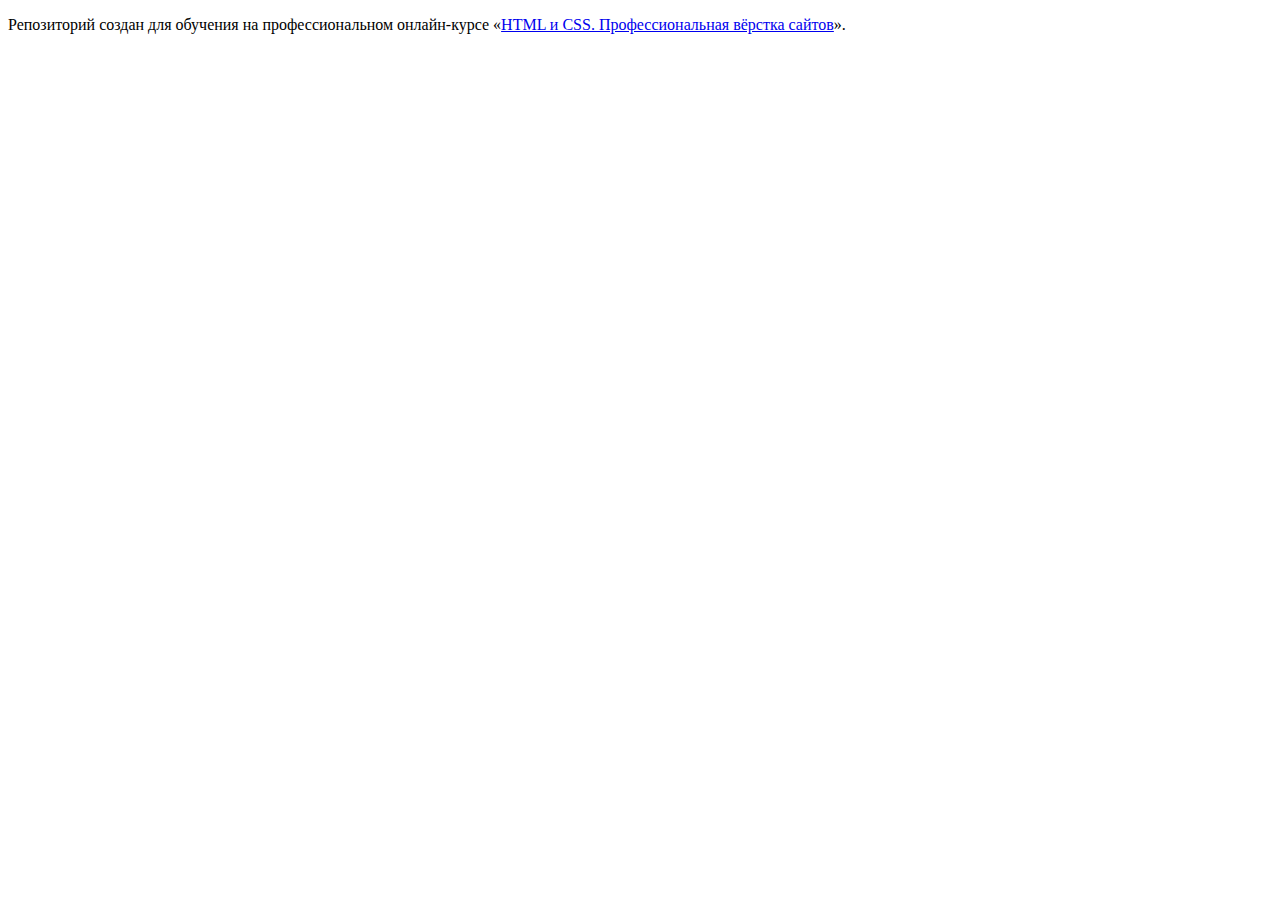
==== index.html @ b67c4041 ":hatching_chick:" ====
<!DOCTYPE html>
<html lang="ru">
  <head>
    <meta charset="utf-8">
    <title>HTML Academy: Седона</title>
  </head>
  <body>

    <p>Репозиторий создан для обучения на профессиональном онлайн‑курсе «<a href="https://htmlacademy.ru/intensive/htmlcss">HTML и CSS. Профессиональная вёрстка сайтов</a>».</p>

  </body>
</html>
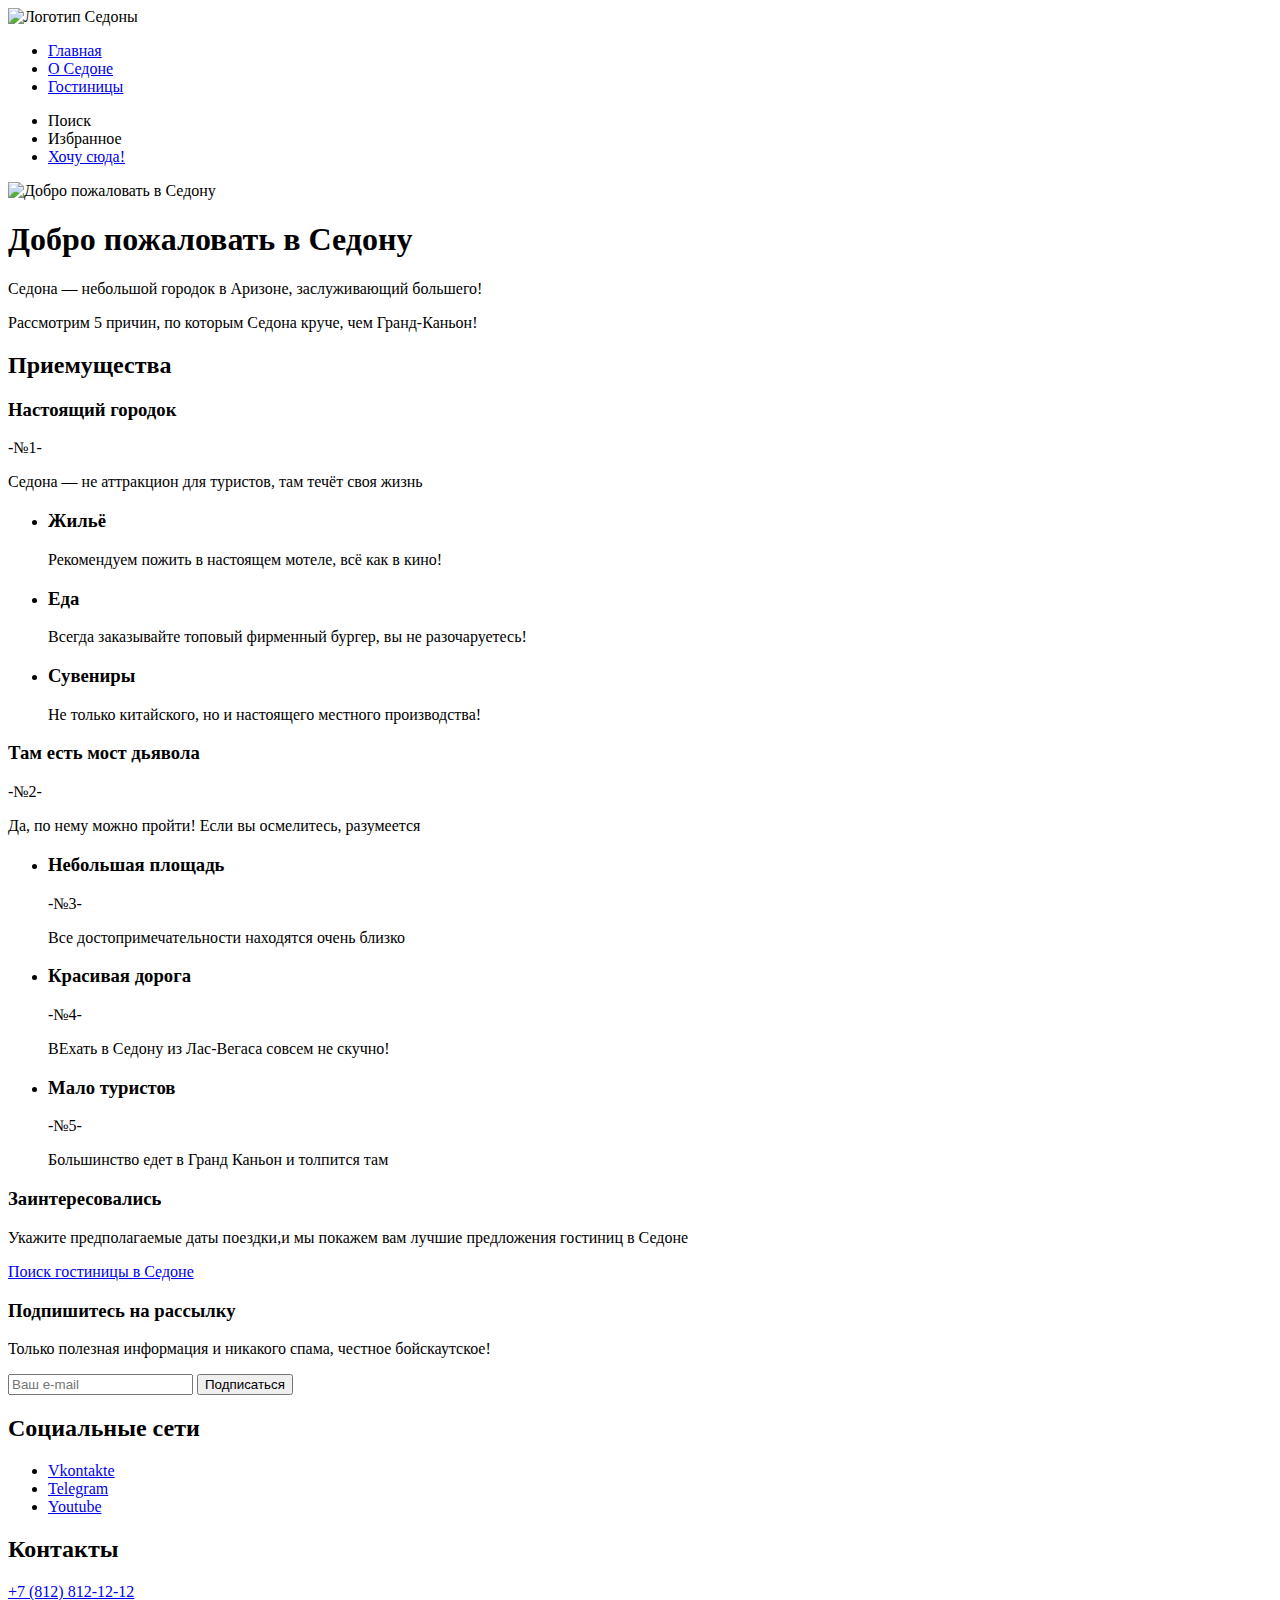
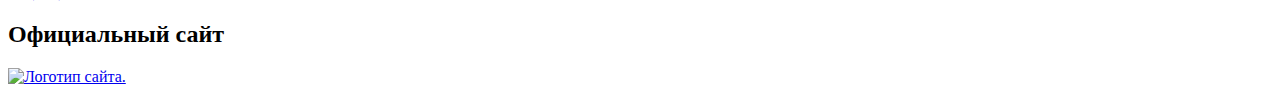
==== commit e1dd47b6: "добавил разметку" ====
--- a/index.html
+++ b/index.html
@@ -5,8 +5,136 @@
     <title>HTML Academy: Седона</title>
   </head>
   <body>
-
-    <p>Репозиторий создан для обучения на профессиональном онлайн‑курсе «<a href="https://htmlacademy.ru/intensive/htmlcss">HTML и CSS. Профессиональная вёрстка сайтов</a>».</p>
-
+    <header class="main-header">
+      <img class="header-logo" src="#" alt="Логотип Седоны">
+      <nav class="navigation">
+        <ul class="navigation-list">
+          <li class="navigation-item">
+            <a class="navigation-link navigation-link-current" href="index.html">Главная</a>
+          </li>
+          <li class="navigation-item">
+            <a class="navigation-link" href="#">О Седоне</a>
+          </li>
+          <li class="navigation-item">
+            <a class="navigation-link" href="catalog.html">Гостиницы</a>
+          </li>
+        </ul>
+        <ul class="navigation-list navigation-user">
+          <li class="navigation-item">
+            <a class="navigation-link" href="#"></a>
+              <span class="visually-hidden">
+                Поиск
+              </span>
+          </li>
+          <li class="navigation-item">
+            <a class="navigation-link" href="#"></a>
+              <span class="visually-hidden">
+                Избранное
+              </span>
+          </li>
+          <li class="navigation-item">
+              <a class="navigation-link button" href="#">Хочу сюда!</a>
+          </li>
+        </ul>
+      </nav>
+    </header>
+    <main class="main-index">
+      <section class="welcome">
+        <img class="welcome-img" src="#" alt="Добро пожаловать в Седону">
+        <h1 class="visually-hidden">Добро пожаловать в Седону</h1>
+        <p class="description-bolder">Седона — небольшой городок в Аризоне, заслуживающий большего!</p>
+        <p class="description">Рассмотрим 5 причин, по которым Седона круче, чем Гранд-Каньон!</p>
+      </section>
+      <section class="advantages">
+        <h2 class="visually-hidden">Приемущества</h2>
+        <div class="advantages-item">
+          <h3 class="advantages-title">Настоящий городок</h3>
+          <p class="advantages-number">-№1-</p>
+          <p class="advantages-description">Седона — не аттракцион для туристов, там течёт своя жизнь</p>
+        </div>
+        <ul class="advantages-list">
+          <li class="advantages-item">
+            <h3 class="advantages-title">Жильё</h3>
+            <p class="advantages-description">Рекомендуем пожить в настоящем мотеле, всё как в кино!</p>
+          </li>
+          <li class="advantages-item">
+            <h3 class="advantages-title">Еда</h3>
+            <p class="advantages-description">Всегда заказывайте топовый фирменный бургер, вы не разочаруетесь!</p>
+          </li>
+          <li class="advantages-item">
+            <h3 class="advantages-title">Сувениры</h3>
+            <p class="advantages-description">Не только китайского, но и настоящего местного производства!</p>
+          </li>
+        </ul>
+        <div class="advantages-item">
+          <h3 class="advantages-title">Там есть мост дьявола</h3>
+          <p class="advantages-number">-№2-</p>
+          <p class="advantages-description">Да, по нему можно пройти! Если вы осмелитесь, разумеется</p>
+        </div>
+        <ul class="advantages-list">
+          <li class="advantages-item">
+            <h3 class="advantages-title">Небольшая площадь</h3>
+            <p class="advantages-number">-№3-</p>
+            <p class="advantages-description">Все достопримечательности находятся очень близко</p>
+          </li>
+          <li class="advantages-item">
+            <h3 class="advantages-title">Красивая дорога</h3>
+            <p class="advantages-number">-№4-</p>
+            <p class="advantages-description">ВЕхать в Седону из Лас-Вегаса совсем не скучно!</p>
+          </li>
+          <li class="advantages-item">
+            <h3 class="advantages-title">Мало туристов</h3>
+            <p class="advantages-number">-№5-</p>
+            <p class="advantages-description">Большинство едет в Гранд Каньон и толпится там</p>
+          </li>
+        </ul>
+      </section>
+      <section class="hotel-search">
+        <h3 class="hotel-search-title">Заинтересовались</h3>
+        <p class="hotel-search-description">Укажите предполагаемые даты поездки,и мы покажем вам лучшие предложения гостиниц в Седоне</p>
+        <a class="hotel-search-button" href="#">Поиск гостиницы в Седоне</a>
+      </section>
+      <section class="subscription">
+        <h3 class="subscription-title">Подпишитесь на рассылку</h3>
+        <p class="subscription-description">Только полезная информация и никакого спама, честное бойскаутское!</p>
+        <form class="subscription-form" action="https://echo.htmlacademy.ru/" method="post">
+          <label class="subscription-label" for="subscription-email"></label>
+          <input type="email" name="subscription-email" id="subscription-email" placeholder="Ваш e-mail">
+          <button class="subscribe-button" type="submit">Подписаться</button>
+        </form>
+      </section>
+    </main>
+    <footer class="main-footer">
+      <section class="social">
+        <h2 class="visually-hidden">Социальные сети</h2>
+        <ul class="footer-social-list">
+          <li class="footer-social-item">
+            <a class="button" href="https://vk.com/htmlacademy">
+              <span class="visually-hidden">Vkontakte</span>
+            </a>
+            </li>
+            <li class="footer-social-item">
+              <a class="button" href="https://t.me/htmlacademy ">
+                <span class="visually-hidden">Telegram</span>
+              </a>
+            </li>
+            <li class="footer-social-item">
+              <a class="button" href="https://www.youtube.com/user/htmlacademyru">
+                <span class="visually-hidden">Youtube</span>
+              </a>
+            </li>
+        </ul>
+    </section>
+    <section class="footer-contacts">
+      <h2 class="visually-hidden">Контакты</h2>
+      <a class="footer-phone-number" href="tel:+78128121212">+7 (812) 812-12-12</a>
+    </section>
+    <section>
+      <h2 class="visually-hidden">Официальный сайт</h2>
+      <a class="footer-link" href="https://htmlacademy.ru/study">
+        <img class="link-logo" src="#" alt="Логотип сайта.">
+      </a>
+    </section>
+    </footer>
   </body>
 </html>
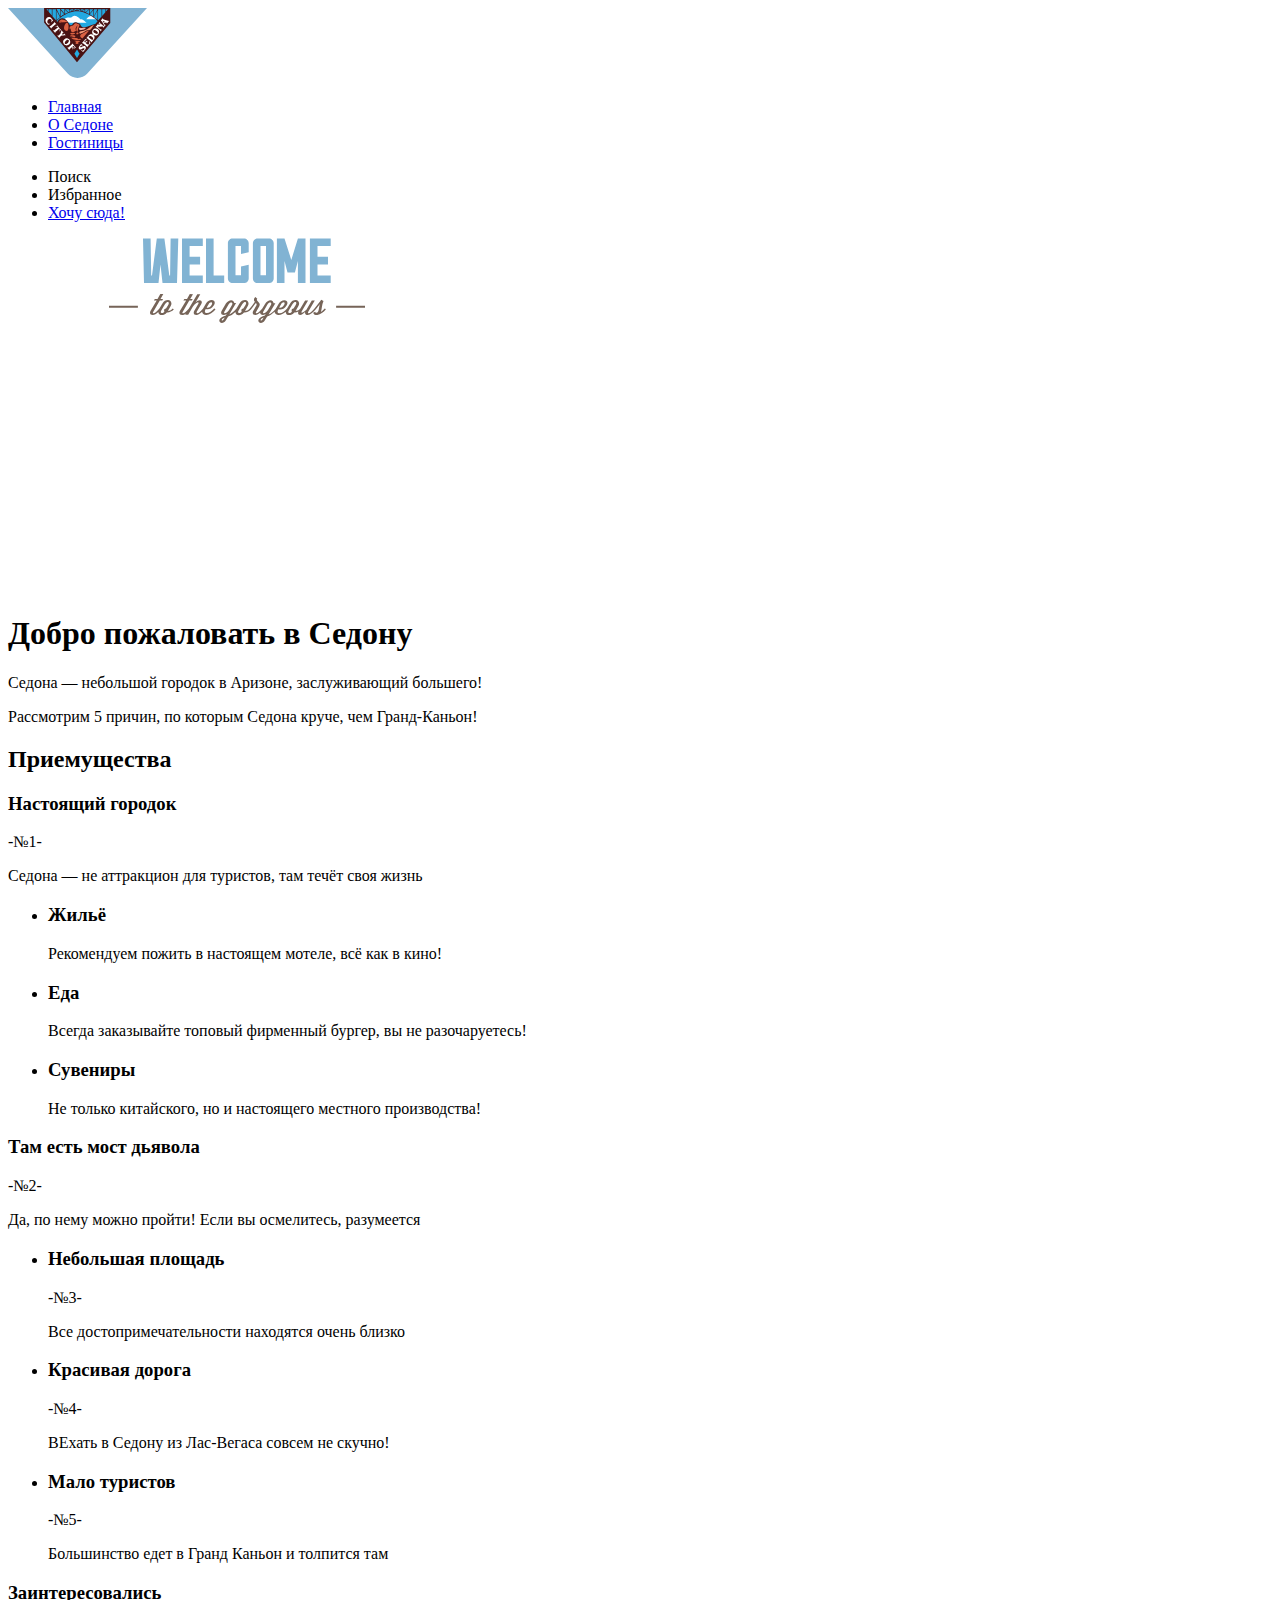
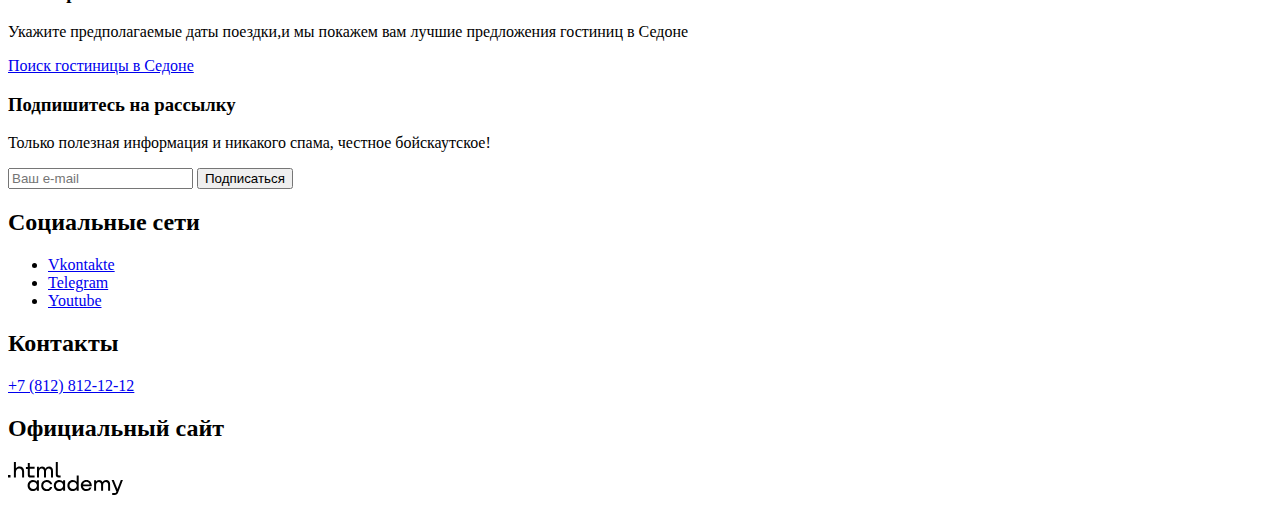
==== commit 2c941383: "Merge pull request #1 from gringal62/master" ====
--- a/index.html
+++ b/index.html
@@ -6,7 +6,7 @@
   </head>
   <body>
     <header class="main-header">
-      <img class="header-logo" src="#" alt="Логотип Седоны">
+      <img class="header-logo" src="images/logo.svg" width="139" height="70" alt="Логотип Седоны">
       <nav class="navigation">
         <ul class="navigation-list">
           <li class="navigation-item">
@@ -40,7 +40,7 @@
     </header>
     <main class="main-index">
       <section class="welcome">
-        <img class="welcome-img" src="#" alt="Добро пожаловать в Седону">
+        <img class="welcome-img" src="images/welcome.svg" width="458" height="352" alt="Добро пожаловать в Седону">
         <h1 class="visually-hidden">Добро пожаловать в Седону</h1>
         <p class="description-bolder">Седона — небольшой городок в Аризоне, заслуживающий большего!</p>
         <p class="description">Рассмотрим 5 причин, по которым Седона круче, чем Гранд-Каньон!</p>
@@ -132,7 +132,7 @@
     <section>
       <h2 class="visually-hidden">Официальный сайт</h2>
       <a class="footer-link" href="https://htmlacademy.ru/study">
-        <img class="link-logo" src="#" alt="Логотип сайта.">
+        <img class="link-logo" src="images/HTML Academy.svg" width="115" height="33" alt="Логотип сайта.">
       </a>
     </section>
     </footer>
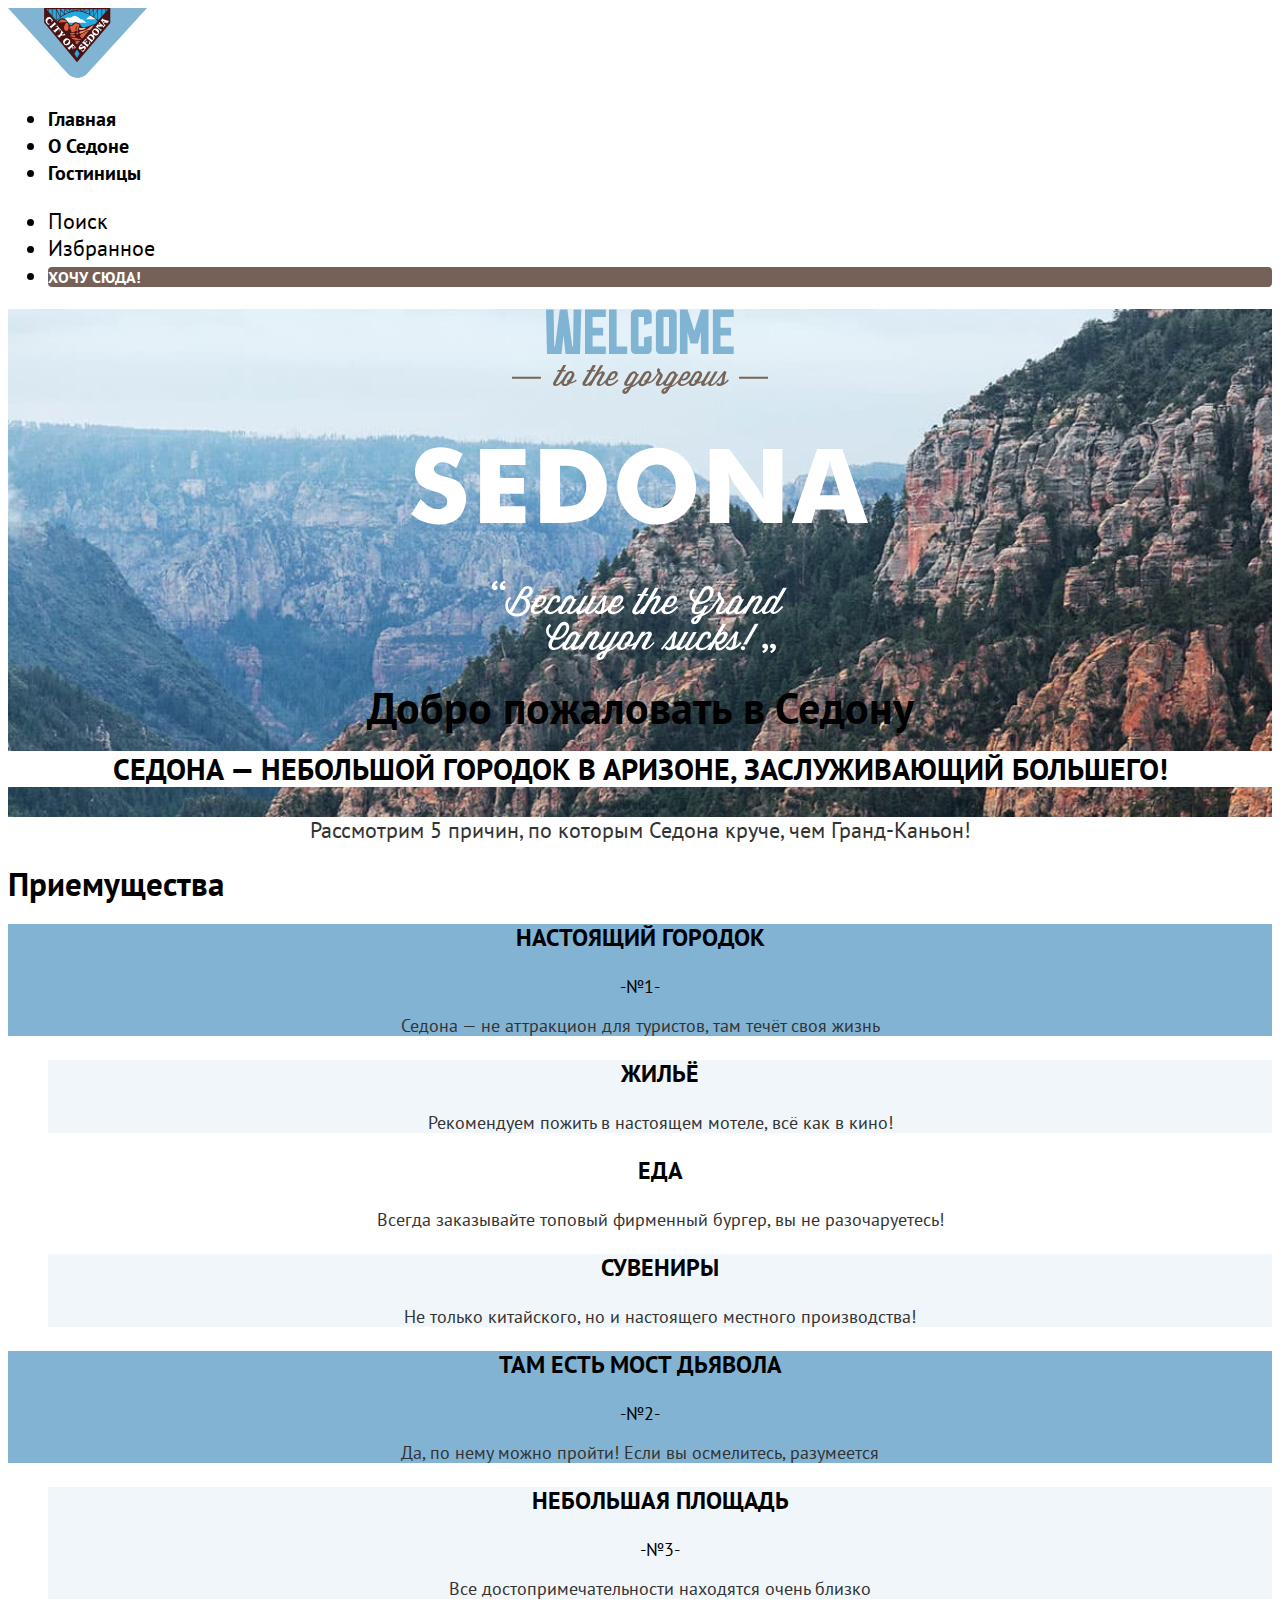
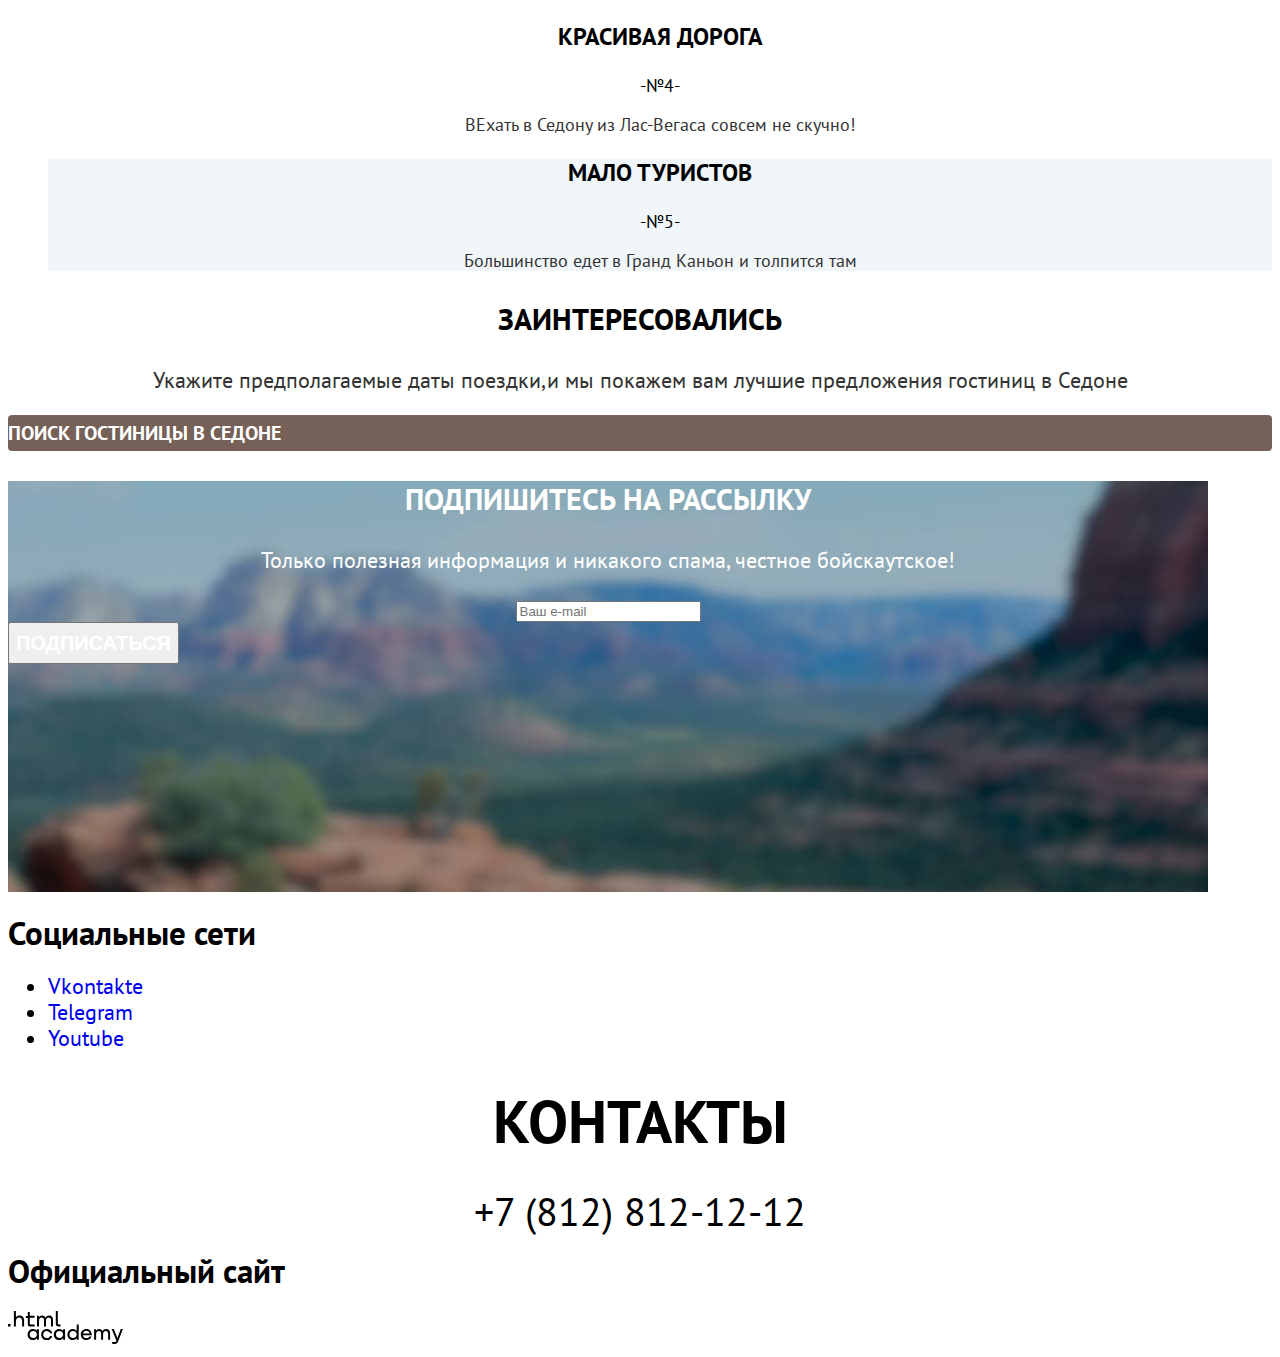
==== commit 06ccba4f: "Merge pull request #2 from gringal62/master" ====
--- a/index.html
+++ b/index.html
@@ -3,6 +3,7 @@
   <head>
     <meta charset="utf-8">
     <title>HTML Academy: Седона</title>
+    <link rel="stylesheet" href="styles/styles.css">
   </head>
   <body>
     <header class="main-header">
@@ -33,7 +34,7 @@
               </span>
           </li>
           <li class="navigation-item">
-              <a class="navigation-link button" href="#">Хочу сюда!</a>
+              <a class="navigation-link-text button" href="#">Хочу сюда!</a>
           </li>
         </ul>
       </nav>
@@ -47,42 +48,42 @@
       </section>
       <section class="advantages">
         <h2 class="visually-hidden">Приемущества</h2>
-        <div class="advantages-item">
+        <div class="advantages-item-city">
           <h3 class="advantages-title">Настоящий городок</h3>
           <p class="advantages-number">-№1-</p>
           <p class="advantages-description">Седона — не аттракцион для туристов, там течёт своя жизнь</p>
         </div>
         <ul class="advantages-list">
-          <li class="advantages-item">
+          <li class="advantages-item-home">
             <h3 class="advantages-title">Жильё</h3>
             <p class="advantages-description">Рекомендуем пожить в настоящем мотеле, всё как в кино!</p>
           </li>
-          <li class="advantages-item">
+          <li class="advantages-item-food">
             <h3 class="advantages-title">Еда</h3>
             <p class="advantages-description">Всегда заказывайте топовый фирменный бургер, вы не разочаруетесь!</p>
           </li>
-          <li class="advantages-item">
+          <li class="advantages-item-souvenirs">
             <h3 class="advantages-title">Сувениры</h3>
             <p class="advantages-description">Не только китайского, но и настоящего местного производства!</p>
           </li>
         </ul>
-        <div class="advantages-item">
+        <div class="advantages-item-bridge">
           <h3 class="advantages-title">Там есть мост дьявола</h3>
           <p class="advantages-number">-№2-</p>
           <p class="advantages-description">Да, по нему можно пройти! Если вы осмелитесь, разумеется</p>
         </div>
         <ul class="advantages-list">
-          <li class="advantages-item">
+          <li class="advantages-item-area">
             <h3 class="advantages-title">Небольшая площадь</h3>
             <p class="advantages-number">-№3-</p>
             <p class="advantages-description">Все достопримечательности находятся очень близко</p>
           </li>
-          <li class="advantages-item">
+          <li class="advantages-item-road">
             <h3 class="advantages-title">Красивая дорога</h3>
             <p class="advantages-number">-№4-</p>
             <p class="advantages-description">ВЕхать в Седону из Лас-Вегаса совсем не скучно!</p>
           </li>
-          <li class="advantages-item">
+          <li class="advantages-item-tourists">
             <h3 class="advantages-title">Мало туристов</h3>
             <p class="advantages-number">-№5-</p>
             <p class="advantages-description">Большинство едет в Гранд Каньон и толпится там</p>
@@ -92,7 +93,7 @@
       <section class="hotel-search">
         <h3 class="hotel-search-title">Заинтересовались</h3>
         <p class="hotel-search-description">Укажите предполагаемые даты поездки,и мы покажем вам лучшие предложения гостиниц в Седоне</p>
-        <a class="hotel-search-button" href="#">Поиск гостиницы в Седоне</a>
+        <a class="hotel-search-text button" href="#">Поиск гостиницы в Седоне</a>
       </section>
       <section class="subscription">
         <h3 class="subscription-title">Подпишитесь на рассылку</h3>
@@ -109,17 +110,17 @@
         <h2 class="visually-hidden">Социальные сети</h2>
         <ul class="footer-social-list">
           <li class="footer-social-item">
-            <a class="button" href="https://vk.com/htmlacademy">
+            <a class="vk-button" href="https://vk.com/htmlacademy">
               <span class="visually-hidden">Vkontakte</span>
             </a>
             </li>
             <li class="footer-social-item">
-              <a class="button" href="https://t.me/htmlacademy ">
+              <a class="tg-button" href="https://t.me/htmlacademy ">
                 <span class="visually-hidden">Telegram</span>
               </a>
             </li>
             <li class="footer-social-item">
-              <a class="button" href="https://www.youtube.com/user/htmlacademyru">
+              <a class="yt-button" href="https://www.youtube.com/user/htmlacademyru">
                 <span class="visually-hidden">Youtube</span>
               </a>
             </li>
--- a/styles/styles.css
+++ b/styles/styles.css
@@ -0,0 +1,415 @@
+@font-face {
+  font-family:"PT Sans";
+  font-style: normal;
+  font-weight: 400;
+  src: url("../fonts/ptsans-400.woff2") format("woff2");
+  font-display: swap;
+}
+
+@font-face {
+  font-family:"PT Sans";
+  font-style: normal;
+  font-weight: 700;
+  src: url("../fonts/ptsans-700.woff2") format("woff2");
+  font-display: swap;
+}
+
+body {
+  font-family: "PT Sans", sans-serif;
+  font-size: 22px;
+  line-height: 26px;
+  color: black;
+  background-color: white;
+}
+
+a { text-decoration: none; }
+
+.main-header {
+  color: black;
+  background-color: white;
+}
+
+.navigation-link {
+  font-weight: 700;
+  font-size: 20px;
+  line-height: 26px;
+  color: black;
+  background-color: white;
+  text-transform: capitalize;
+  text-decoration: none;
+}
+
+.button{
+  background: #756157;
+  border-radius: 4px;
+}
+
+.button-second {
+  background: #82B3D3;
+  border-radius: 4px;
+}
+
+.button-select {
+  background: #7DB54F;
+  border-radius: 4px;
+}
+
+.button-reset{
+  font-weight: 400;
+  font-size: 16px;
+  line-height: 20px;
+  text-align: center;
+  color: #FFFFFF;
+}
+
+.more-button{
+  font-weight: 700;
+  font-size: 16px;
+  line-height: 20px;
+  display: flex;
+  align-items: center;
+  text-align: center;
+  text-transform: uppercase;
+  color: #FFFFFF;
+}
+
+.favorites-button{
+  font-weight: 700;
+  font-size: 16px;
+  line-height: 20px;
+  display: flex;
+  align-items: center;
+  text-align: center;
+  text-transform: uppercase;
+  color: #FFFFFF;
+}
+
+.button-apply{
+  font-weight: 700;
+    font-size: 16px;
+    line-height: 20px;
+    display: flex;
+    align-items: center;
+    text-align: center;
+    text-transform: uppercase;
+    color: #FFFFFF;
+}
+
+.navigation-link-text{
+  font-weight: 700;
+  font-size: 16px;
+  line-height: 20px;
+  display: flex;
+  align-items: center;
+  text-align: center;
+  text-transform: uppercase;
+  color: white;
+}
+
+.main-index {
+  color: black;
+  background-color: white;
+  background-image: url("../images/backgrounds/index-background.jpg");
+  background-repeat: no-repeat;
+  background-size: 100% auto;
+}
+
+.welcome{
+  text-align: center;
+}
+
+.description-bolder {
+  background-color: white;
+  font-weight: 700;
+  font-size: 30px;
+  line-height: 36px;
+  text-align: center;
+  text-transform: uppercase;
+  }
+
+.description {
+  font-weight: 400;
+  font-size: 22px;
+  line-height: 26px;
+  text-align: center;
+  color: #333333;
+  background-color: white;
+}
+
+.advantages-list{
+  text-align: center;
+  list-style: none;
+}
+
+.advantages-title{
+  font-weight: 700;
+  font-size: 24px;
+  line-height: 28px;
+  text-align: center;
+  text-transform: uppercase;
+  color: #000000;
+}
+
+.advantages-number{
+  font-weight: 400;
+  font-size: 18px;
+  line-height: 21px;
+  text-align: center;
+  color: #000000;
+}
+
+.advantages-description{
+  font-weight: 400;
+  font-size: 18px;
+  line-height: 21px;
+  text-align: center;
+  color: #333333;
+}
+
+.advantages-item-city{
+  color: #FFFFFF;
+  background-color: #82B3D3;
+}
+
+.advantages-item-home{
+  background-color: rgba(131, 179, 211, 0.12);
+}
+
+.advantages-item-food{
+  background-color: #FFFFFF;;
+}
+
+.advantages-item-souvenirs{
+  background: rgba(131, 179, 211, 0.12);
+}
+
+.advantages-item-bridge{
+  color: #FFFFFF;
+  background-color: #82B3D3;
+}
+
+.advantages-item-area{
+  background-color: rgba(131, 179, 211, 0.12);
+}
+
+.dvantages-item-road{
+  background-color: rgba(131, 179, 211, 0.2);
+}
+
+.advantages-item-tourists{
+  background-color: rgba(131, 179, 211, 0.12);
+}
+
+.hotel-search{
+  text-align: center;
+  color: black;
+  background-color: white;
+}
+
+.hotel-search-title{
+  font-weight: 700;
+  font-size: 30px;
+  line-height: 36px;
+  text-transform: uppercase;
+}
+
+.hotel-search-description{
+  font-weight: 400;
+  font-size: 22px;
+  line-height: 26px;
+  text-align: center;
+  color: #333333;
+}
+
+.hotel-search-text{
+  font-weight: 700;
+  font-size: 20px;
+  line-height: 36px;
+  display: flex;
+  align-items: center;
+  text-align: center;
+  text-transform: uppercase;
+  color: white;
+  text-decoration: none;
+}
+
+.inner-header{
+  color: black;
+  background-color: white;
+  background-image: url("../images/backgrounds/filter-background.jpg");
+  background-repeat: no-repeat;
+  background-size: 100% auto;
+}
+
+.product-result{
+  font-weight: 700;
+  font-size: 30px;
+  line-height: 36px;
+  text-transform: uppercase;
+  color: #000000;
+}
+
+.select-control{
+  font-weight: 400;
+  font-size: 18px;
+  line-height: 21px;
+  color: #333333;
+}
+
+.hotel-card-title{
+  font-weight: 700;
+  font-size: 24px;
+  line-height: 28px;
+  color: #000000;
+  text-decoration: none;
+}
+
+.hotel-card-type{
+  font-weight: 400;
+  font-size: 18px;
+  line-height: 21px;
+  color: #333333;
+}
+
+.hotel-card-price {
+  font-weight: 400;
+    font-size: 18px;
+    line-height: 21px;
+    color: #333333;
+}
+
+.hotel-rating-form{
+  background: #F2F2F2;
+  border-radius: 4px
+}
+
+.hotel-rating-text{
+  font-weight: 400;
+  font-size: 16px;
+  line-height: 20px;
+  text-align: center;
+  text-transform: uppercase;
+  color: #333333;
+}
+
+.pagination-link{
+  font-weight: 700;
+  font-size: 20px;
+  line-height: 36px;
+  display: flex;
+  align-items: center;
+  text-align: center;
+  text-transform: uppercase;
+  color: white;
+  background: #82B3D3;
+  border: 1px solid #82B3D3;
+  border-radius: 4px;
+}
+
+
+.pagination-current{
+  font-weight: 700;
+  font-size: 20px;
+  line-height: 36px;
+  display: flex;
+  align-items: center;
+  text-align: center;
+  text-transform: uppercase;
+  color: #000000;
+  background: #F2F2F2;
+  border-radius: 4px;
+}
+
+.hotel-sort{
+  font-weight: 400;
+  font-size: 18px;
+  line-height: 21px;
+  color: #333333;
+}
+
+.subscription-inner{
+  text-align: center;
+}
+
+.subscription-inner-title{
+  font-weight: 700;
+  font-size: 30px;
+  line-height: 36px;
+  text-transform: uppercase;
+  color: #000000;
+}
+
+.subscription-inner-description{
+  font-weight: 400;
+  font-size: 22px;
+  line-height: 26px;
+  color: #333333;
+}
+
+.subscription-label{
+  background: #F2F2F2;
+  border-radius: 0px 10px 10px 0px;
+  transform: matrix(-1, 0, 0, 1, 0, 0);
+}
+
+.subscribe-button{
+  font-weight: 700;
+  font-size: 20px;
+  line-height: 36px;
+  display: flex;
+  align-items: center;
+  text-align: center;
+  text-transform: uppercase;
+  color: #FFFFFF;
+}
+.subscription{
+  text-align: center;
+  color: white;
+  background-color: #000000;
+  background-image: url("../images/backgrounds/background.jpg");
+  background-repeat: no-repeat;
+  width: 1200px;
+  height: 411px;
+}
+
+.subscription-title{
+  font-weight: 700;
+  font-size: 30px;
+  line-height: 36px;
+  text-transform: uppercase;
+}
+
+.subscription-description{
+  font-weight: 400;
+  font-size: 22px;
+  line-height: 26px;
+}
+
+.subscription-label{
+  background: #F2F2F2;
+  border-radius: 0px 10px 10px
+}
+
+.subscription-button{
+  font-weight: 700;
+  font-size: 20px;
+  line-height: 36px;
+  align-items: center;
+  text-align: center;
+  text-transform: uppercase;
+  color: #FFFFFF;
+}
+
+.footer-contacts{
+  font-weight: 400;
+  font-size: 40px;
+  line-height: 40px;
+  text-align: center;
+  text-transform: uppercase;
+  color: #000000;
+  }
+
+  .footer-phone-number{
+    color: #000000;
+    text-decoration: none;
+  }
